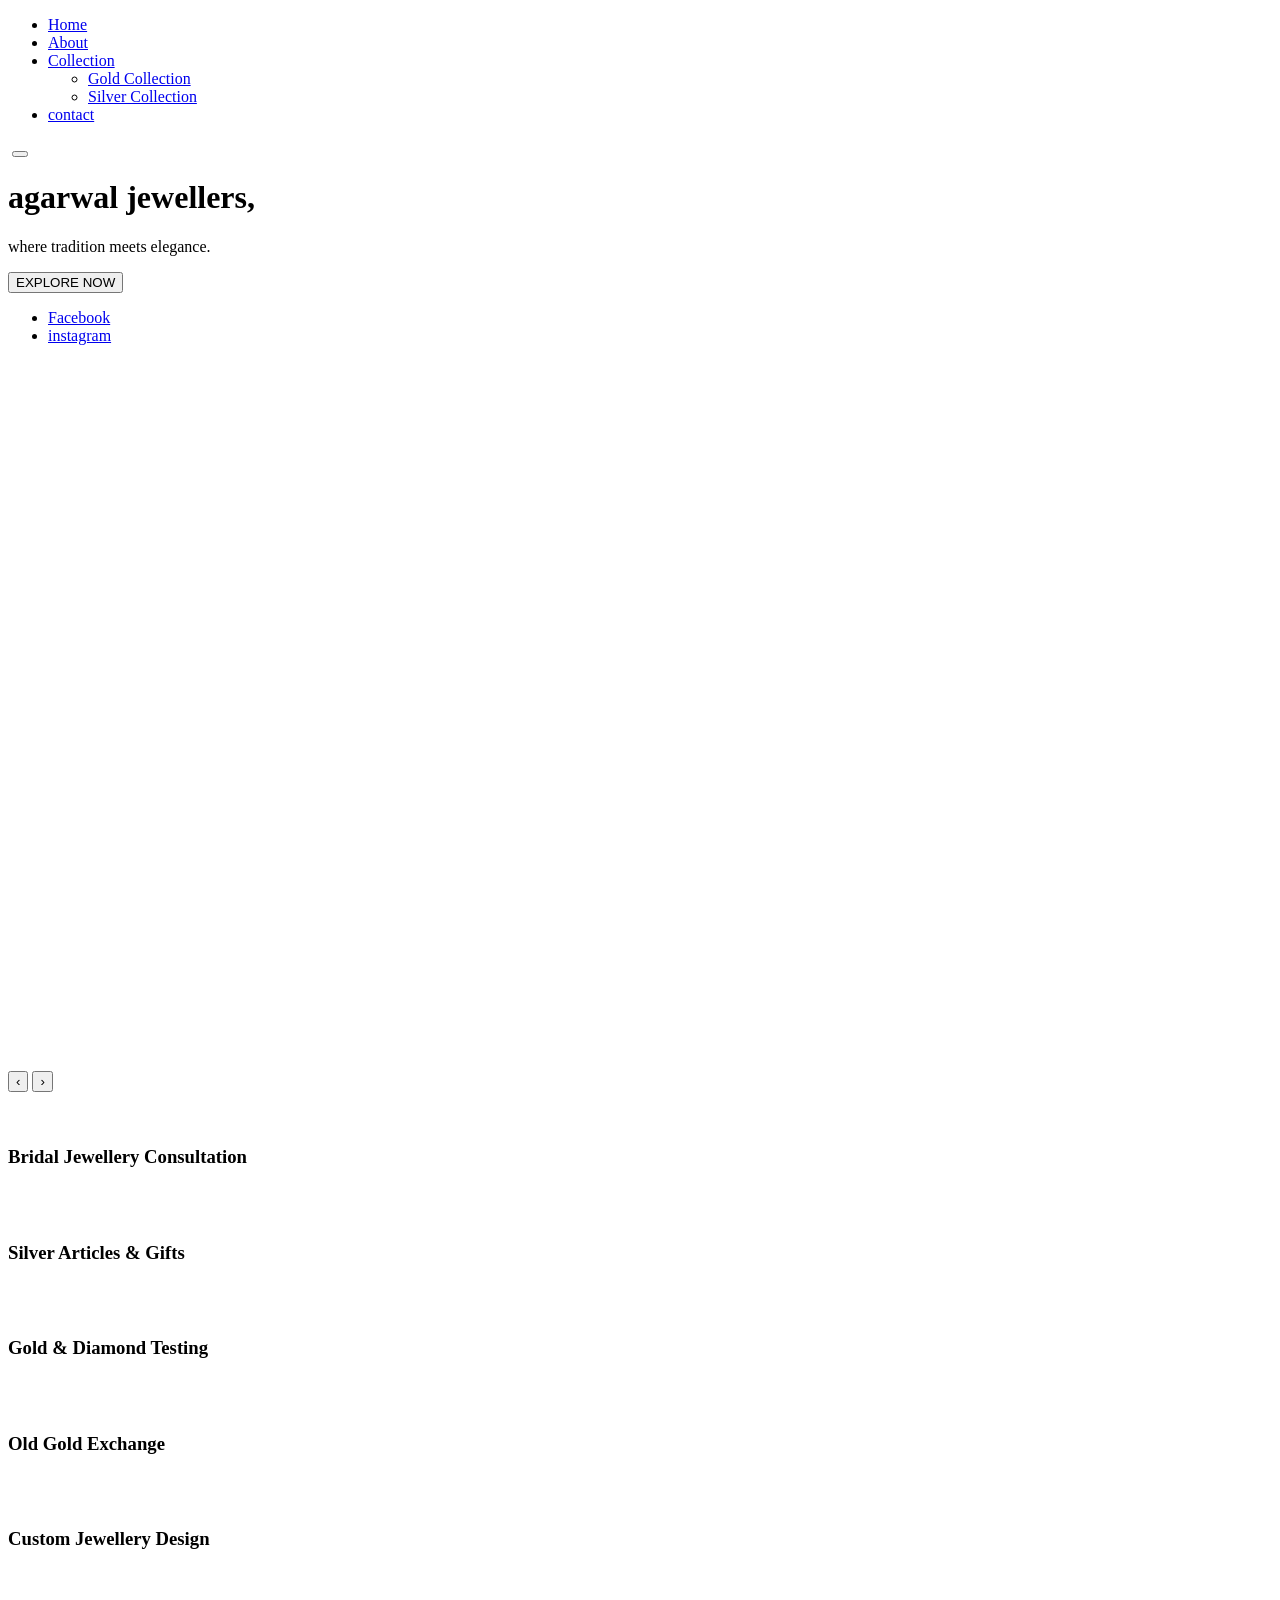
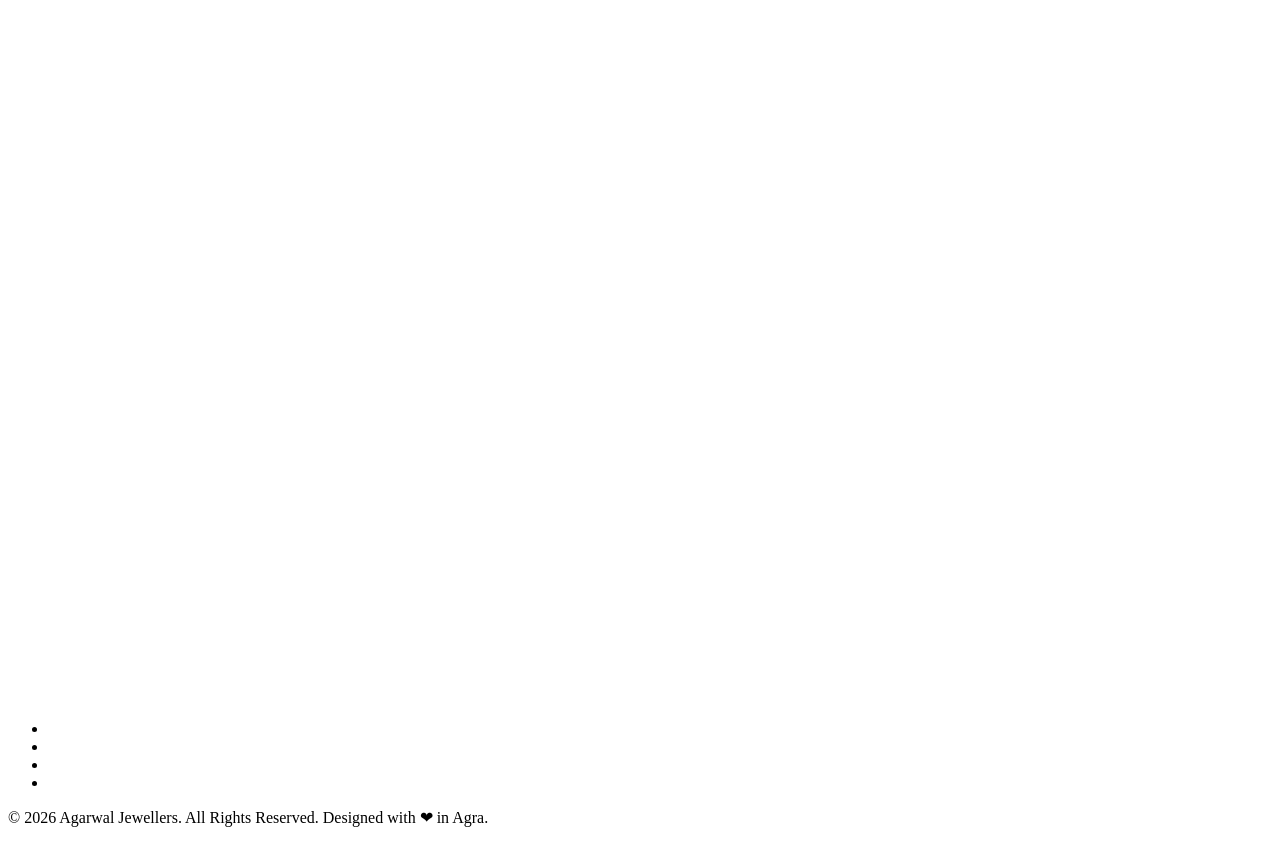
==== Index.html @ f0896025 "Add files via upload" ====
<!DOCTYPE html>
<html lang="en">
<head>
    <meta charset="UTF-8">
    <meta name="viewport" content="width=device-width, initial-scale=1.0">
    <meta name="description" content="HTML SCSS JS BOOTSTRAP">
    <title>Index</title>
    <link rel="stylesheet" href="assets/Css/Style.css">
    <link rel="stylesheet" href="assets/Css/bootstrap.min.css">
    <link rel="stylesheet" href="assets/static/SpaceGrotesk-Bold.ttf">
    <!-- font awasome css -->
     <link rel="stylesheet" href="https://cdnjs.cloudflare.com/ajax/libs/font-awesome/7.0.1/css/all.min.css"
     integrity="sha512-2SwdPD6INVrV/lHTZbO2nodKhrnDdJK9/kg2XD1r9uGqPo1cUbujc+IYdlYdEErWNu69gVcYgdxlmVmzTWnetw=="
     crossorigin="anonymous" referrerpolicy="no-referrer" />
    <link rel="stylesheet" href="https://fontlibrary.org//face/sorts-mill-goudy" type="text/css"/>
    <link href="https://fonts.googleapis.com/css2?family=Montserrat:wght@300;400;500;600;700&display=swap" rel="stylesheet">
    <!-- Owl Carousel CSS -->
    <link rel="stylesheet" href="https://cdnjs.cloudflare.com/ajax/libs/OwlCarousel2/2.3.4/assets/owl.carousel.min.css">
    <link rel="stylesheet"href="https://cdnjs.cloudflare.com/ajax/libs/OwlCarousel2/2.3.4/assets/owl.theme.default.min.css">
    <!-- aos animation  -->
    <link href="https://unpkg.com/aos@2.3.1/dist/aos.css" rel="stylesheet">
</head>
<body>
<main>
 <!-- ---------------------------------------------------------------------------------------------- Navigation Start ---------------------------------------------------------------------------------------------- -->
  <nav class="navbar navbar-expand-lg">
  <div class="container-fluid">
     <div class="collapse navbar-collapse" id="navbarSupportedContent">
      <ul class="navbar-nav me-auto mb-2 mb-lg-0 flex-wrap">
        <li class="nav-item">
          <a class="nav-link active" aria-current="page" href="#">Home</a>
        </li>
        <li class="nav-item">
          <a class="nav-link" href="#About">About</a>
        </li>
         <li class="nav-item dropdown">
          <a class="nav-link" href="#">Collection</a>
          <ul class="list-unstyled dropdown-list">
            <li class="nav-item">
              <a href="#" class="nav-link">Gold Collection</a>
            </li>
             <li class="nav-item">
              <a href="Silver_Jewellery.html" target="_blank" class="nav-link">Silver Collection</a>
            </li>
          </ul>
        </li>
         <li class="nav-item">
          <a class="nav-link" href="#contact">contact</a>
        </li>
      </ul>
    </div>
    <!-- https://bijoux.vamtam.com/wp-content/uploads/2020/05/logo.svg -->
    <a class="navbar-brand" href="#"><img src="Images/logo.png" alt="" class="img-fluid"></a>
    <button class="navbar-toggler" type="button" data-bs-toggle="collapse" data-bs-target="#navbarSupportedContent" aria-controls="navbarSupportedContent" aria-expanded="false" aria-label="Toggle navigation">
      <span class="navbar-toggler-icon"></span>
    </button>
  </div>
</nav>
 <!-- ---------------------------------------------------------------------------------------------- Navigation End ---------------------------------------------------------------------------------------------- -->
  <!-- ----------------------------------------------------------------------------------------------Header Start ---------------------------------------------------------------------------------------------- -->
 <header class="main-header">
  <div class="container-lg container-fluid">
    <div class="row">
      <div class="col-lg-5 col-md-6 col-sm-8 col-12">
        <div class="content">
          <h1 class="heading">agarwal
jewellers,</h1>
          <p>where tradition meets elegance.</p>
          <button class="btn header_btn">EXPLORE NOW</button>
        </div>
      </div>
    </div>
  </div>
  <ul class="list-unstyled d-flex z-1 position-absolute end-0 mb-0">
    <li><a href="#"><i class="fa-brands fa-facebook"></i><span>Facebook</span></a></li>
    <li><a href="#"><i class="fa-brands fa-instagram"></i><span>instagram</span></a></li>
  </ul>
  <div class="down-slip">
    <a href="#"><i class="fa-solid fa-arrow-down-long"></i></a>
  </div>
 </header>
  <!-- ---------------------------------------------------------------------------------------------- Header End ---------------------------------------------------------------------------------------------- -->
  <!-- ----------------------------------------------------------------------------------------------About Start ---------------------------------------------------------------------------------------------- -->
 <section class="about-us" id="About">
  <div class="container">
    <div class="row justify-content-center">
      <div class="col-lg-8 col-md-8 col-sm-10 col-12">
        <div class="text" data-aos="zoom-in"data-aos-easing="linear"data-aos-duration="1500">
       <p>Agarwal Jewellers is dedicated to exquisite designs, certified purity, and exceptional service, helping you shine with confidence on every occasion.</p>
        </div>
      </div>
    </div>
    <div class="text-1" data-aos="zoom-in"data-aos-easing="linear"data-aos-duration="1500">Agarwal</div>
    <div class="text-2" data-aos="zoom-in"data-aos-easing="linear"data-aos-duration="1500">Jewellers</div>
  </div>
 </section>
  <!-- ---------------------------------------------------------------------------------------------- About End ---------------------------------------------------------------------------------------------- -->
  <!-- ----------------------------------------------------------------------------------------------Jewellery Collection Start ---------------------------------------------------------------------------------------------- -->
 <section class="jewellery-collection" id="Collection">
  <div class="container-xl container-fluid">
    <div class="row">
      <div class="col-12">
        <div class="heading" data-aos="zoom-out-right"data-aos-duration="2000">
          <h1>Jewellery Collections:</h1>
        </div>
      </div>
      <div class="col-xl 3 col-lg-3 col-md-4 col-sm-6 col-12">
        <div class="jewellery-collection-card"data-aos="fade-right"data-aos-offset="300"data-aos-easing="ease-in-sine"data-aos-duration="2500">
          <div class="jewellery-img">
            <img src="Images/nackless.jpg" alt="" class="img-fluid">
          </div>
          <div class="jewellery-text">
            <h2 class="jewellery-name">Floral Gold Pendant Set</h2>
            <p class="title">Yellow Gold (22kt)</p>
          </div>
        </div>
      </div>
      <div class="col-xl 3 col-lg-3 col-md-4 col-sm-6 col-12">
        <div class="jewellery-collection-card"data-aos="fade-right"data-aos-offset="300"data-aos-easing="ease-in-sine"data-aos-duration="2000">
          <div class="jewellery-img">
            <img src="Images/earring.jpg" alt="" class="img-fluid">
          </div>
          <div class="jewellery-text">
            <h2 class="jewellery-name">Elegant Gold Studs</h2>
            <p class="title">Yellow Gold (22kt)</p>
          </div>
        </div>
      </div>
      <div class="col-xl 3 col-lg-3 col-md-4 col-sm-6 col-12">
        <div class="jewellery-collection-card"data-aos="fade-right"data-aos-offset="300"data-aos-easing="ease-in-sine"data-aos-duration="1500">
          <div class="jewellery-img">
            <img src="Images/brasalate.png" alt="" class="img-fluid">
          </div>
          <div class="jewellery-text">
            <h2 class="jewellery-name">Twisted Gold Bracelet</h2>
            <p class="title">Yellow Gold (22kt)</p>
          </div>
        </div>
      </div>
      <div class="col-xl 3 col-lg-3 col-md-4 col-sm-6 col-12">
        <div class="jewellery-collection-card"data-aos="fade-right"data-aos-offset="300"data-aos-easing="ease-in-sine"data-aos-duration="1000">
          <div class="jewellery-img">
            <img src="Images/ring.jpg" alt="" class="img-fluid">
          </div>
          <div class="jewellery-text">
            <h2 class="jewellery-name">Bloom Gold Ring</h2>
            <p class="title">Yellow Gold (22kt)</p>
          </div>
        </div>
      </div>
      <div class="col-12">
        <div class="call-us text-center">
        <h2 data-aos-easing="linear" data-aos="zoom-in-up"data-aos-duration="2000">“ <a href="#">Call Us</a> or visit Agarwal Jewellers for current prices. ”</h2>
        </div>
      </div>
    </div>
  </div>
 </section>
  <!-- ---------------------------------------------------------------------------------------------- Visit Our Showroom End ---------------------------------------------------------------------------------------------- -->
  <!-- ----------------------------------------------------------------------------------------------Why Choose Us Start ---------------------------------------------------------------------------------------------- -->
<section class="services">
  <div class="head">
    <div class="heading" data-aos="zoom-out-right"data-aos-duration="2000">
          <h1>Our services</h1>
        </div>
    <div class="controls">
      <button id="prev" class="nav-btn" aria-label="Prev">‹</button>
      <button id="next" class="nav-btn" aria-label="Next">›</button>
    </div>
  </div>

  <div class="slider">
    <div class="track" id="track">

      <article class="service-card" active>
        <img class="service-card__bg" src="Images/service-jewelery-1.gif" alt="">
        <div class="service-card__content">
          <img class="service-card__thumb" src="Images/service-jewelery-1.gif" alt="">
          <div>
            <h3 class="service-card__title">Bridal Jewellery Consultation</h3>
          </div>
        </div>
      </article>

      <article class="service-card">
        <img class="service-card__bg" src="Images/service-jewelery-2.gif" alt="">
        <div class="service-card__content">
          <img class="service-card__thumb" src="Images/service-jewelery-2.gif" alt="">
          <div>
            <h3 class="service-card__title">Silver Articles & Gifts</h3>
          </div>
        </div>
      </article>

      <article class="service-card">
        <img class="service-card__bg" src="Images/service-jewelery-3.gif" alt="">
        <div class="service-card__content">
          <img class="service-card__thumb" src="Images/service-jewelery-3.gif" alt="">
          <div>
            <h3 class="service-card__title">Gold & Diamond Testing</h3>
          </div>
        </div>
      </article>

      <article class="service-card">
        <img class="service-card__bg" src="Images/service-jewelery-4.gif" alt="">
        <div class="service-card__content">
          <img class="service-card__thumb" src="Images/service-jewelery-4.gif" alt="">
          <div>
            <h3 class="service-card__title">Old Gold Exchange</h3>
          </div>
        </div>
      </article>

      <article class="service-card">
        <img class="service-card__bg" src="Images/service-jewelery-5.gif" alt="">
        <div class="service-card__content">
          <img class="service-card__thumb" src="Images/service-jewelery-5.gif" alt="">
          <div>
            <h3 class="service-card__title">Custom Jewellery Design</h3>
          </div>
        </div>
      </article>

    </div>
  </div>

  <div class="dots" id="dots"></div>
</section>
  <!-- ---------------------------------------------------------------------------------------------- Why Choose Us End ---------------------------------------------------------------------------------------------- -->
 <!-- ---------------------------------------------------------------------------------------------- Jewellery Collection End ---------------------------------------------------------------------------------------------- -->
   <section class="collection">
    <div class="container-fluid container-xxl">
      <div class="row justify-content-center">
        <div class="col-lg-12 col-12">
          <div class="collection-part" data-aos="zoom-in-down"data-aos-duration="1500">
            <h1>Collections</h1>
          </div>
          <div class="collection-img" data-aos="zoom-in-down"data-aos-duration="1500">
            <img src="https://bijoux.vamtam.com/wp-content/uploads/2020/11/iStock-1164770941-Hand.png" alt="" class="img-fluid">
             <!-- <img src="Images/collections.png" alt="" class="img-fluid"> -->
          </div>
        </div>
      </div>
    </div>
   </section>
  <!-- ----------------------------------------------------------------------------------------------Visit Our Showroom Start ---------------------------------------------------------------------------------------------- -->

 <!-- ----------------------------------------------------------------------------------------------Contact Page Start ---------------------------------------------------------------------------------------------- -->
 <section class="contact_us" id="contact">
  <div class="container-xl container-fluid">
    <div class="row align-items-end align-items-lg-center">
      <div class="col-lg-6 col-md-6 position-relative">
        <div class="content" data-aos="fade-right"data-aos-duration="1500">
          <h1>Contact</h1>
          <ul class="list-unstyled">
            <li><a href="mob: +91 123456789">+91 123456789</a></li>
            <li><a href="mailto: hello@agarwaljewellers.com">hello@agarwaljewellers.com</a></li>
          </ul>
        </div>
        <div class="absoulutly-img" data-aos="zoom-in-up"data-aos-duration="1500">
          <img src="Images/contact-us.jpg" alt="" class="img-fluid">
        </div>
      </div>
      <div class="col-lg-6 col-md-6">
        <div class="contact-form"data-aos="zoom-in-up"data-aos-duration="1500">
          <form>
    <div class="form-group">
      <label for="">Full Name</label>
    <input type="text"required/>
    </div>
    <div class="form-group">
      <label for="">your Mobile number</label>
    <input type="number"/>
    </div>
     <div class="form-group">
      <label for="">your email</label>
    <input type="email"/>
    </div>
  <div  class="form-group">
    <label for="">Inquiry Type</label>
    <select>
      <option>Select Inquiry Type</option>
      <option>Gold Rate Inquiry</option>
      <option>Bridal Jewellery Inquiry</option>
      <option>Custom Design Request</option>
      <option>Old Gold Exchange</option>
      <option>General Inquiry</option>
    </select>
  </div>
  
<div class="form-group">
      <label for="">Your Message</label>
        <textarea placeholder="Write Your Message" rows="3" required></textarea>
    </div>
  <button type="submit">Send Inquiry</button>
</form>
</div>
        </div>
      </div>
    </div>
  </div>
 </section>
 <!-- ---------------------------------------------------------------------------------------------- Contact Page End ---------------------------------------------------------------------------------------------- -->
<!-- ---------------------------------------------------------------------------------------------- Footer Start ---------------------------------------------------------------------------------------------- -->
 <footer class="position-relative">
  <div class="container-lg container-fluid">
    <div class="row justify-content-center">
      <div class="col-12">
        <div class="footer-logo text-center" data-aos="zoom-in-up"data-aos-duration="1500">
          <img src="Images/logo.png" alt="" class="img-fluid">
        </div>
      </div>
      <div class="col-lg-3 col-md-4 col-sm-6 col-12">
        <div class="footer-content" data-aos="zoom-in-up"data-aos-duration="2000">
          <div class="heading">
            <h3>Agarwal Jewellers</h3>
            <p class="mb-0">Shuddh Hallmark Gold Jewellery in Agra</p>
            <p><b>Trusted Since 2005</b></p>
          </div>
        </div>
      </div>
      <div class="col-lg-3 col-md-4 col-sm-6 col-12">
        <div class="footer-content" data-aos="zoom-in-up"data-aos-duration="2000">
          <div class="heading">
            <h3>About</h3>
          </div>
          <ul class="links list-unstyled">
            <li> <a href="#About">About us </a> </li>
            <li> <a href="#contact">Contact us  </a> </li>
            <li> <a href="#Collection">Our Collection </a> </li>
          </ul>
        </div>
      </div>
      <div class="col-lg-3 col-md-4 col-sm-6 col-12">
        <div class="footer-content" data-aos="zoom-in-up"data-aos-duration="2000">
          <div class="heading">
            <h3>Contact</h3>
          </div>
          <ul class="links list-unstyled">
            <li> <a href="#">123456789 </a> </li>
            <li> <a href="#">Shuddh Hallmark Gold Jewellery in Agra  </a> </li>
            <li> <a href="#">Opening time - <br>10 AM – 8 PM</a> </li>
          </ul>
        </div>
      </div>
      <div class="col-12">
        <div class="row">
          <div class="col-12">
            <ul class="list-unstyled d-flex align-items-center justify-content-center flex-wrap icons-list">
              <li><a href="#"data-tooltip="instagram"><i class="fa-brands fa-instagram"></i></a></li>
              <li><a href="#" data-tooltip="call"><i class="fa-brands fa-viber"></i></a></li>
              <li><a href="#" data-tooltip="whatsapp"><i class="fa-brands fa-whatsapp"></i></a></li>
              <li><a href="#" data-tooltip="Facebook"><i class="fa-brands fa-facebook"></i></a></li>
            </ul>
          </div>
        </div>
      </div>
    </div>
  </div>
  <div class="footer-bottom">
    <p class="text-center">© 2026 Agarwal Jewellers. All Rights Reserved. Designed with ❤ in Agra.</p>
  </div>
 </footer>
<!-- ---------------------------------------------------------------------------------------------- Footer Start ---------------------------------------------------------------------------------------------- -->
</main>
<!-- aos animation  -->
 <script src="https://unpkg.com/aos@2.3.1/dist/aos.js"></script>
<script src="https://cdnjs.cloudflare.com/ajax/libs/jquery/3.7.1/jquery.min.js" integrity="sha512-v2CJ7UaYy4JwqLDIrZUI/4hqeoQieOmAZNXBeQyjo21dadnwR+8ZaIJVT8EE2iyI61OV8e6M8PP2/4hpQINQ/g==" crossorigin="anonymous" referrerpolicy="no-referrer"></script>
<!-- Owl Carousel JS -->
<script src="https://cdnjs.cloudflare.com/ajax/libs/OwlCarousel2/2.3.4/owl.carousel.min.js"></script>
<script src="assets/Js/Script.js"></script>
<script src="assets/Js/bootstrap.bundle.min.js"></script>
</body>
</html>
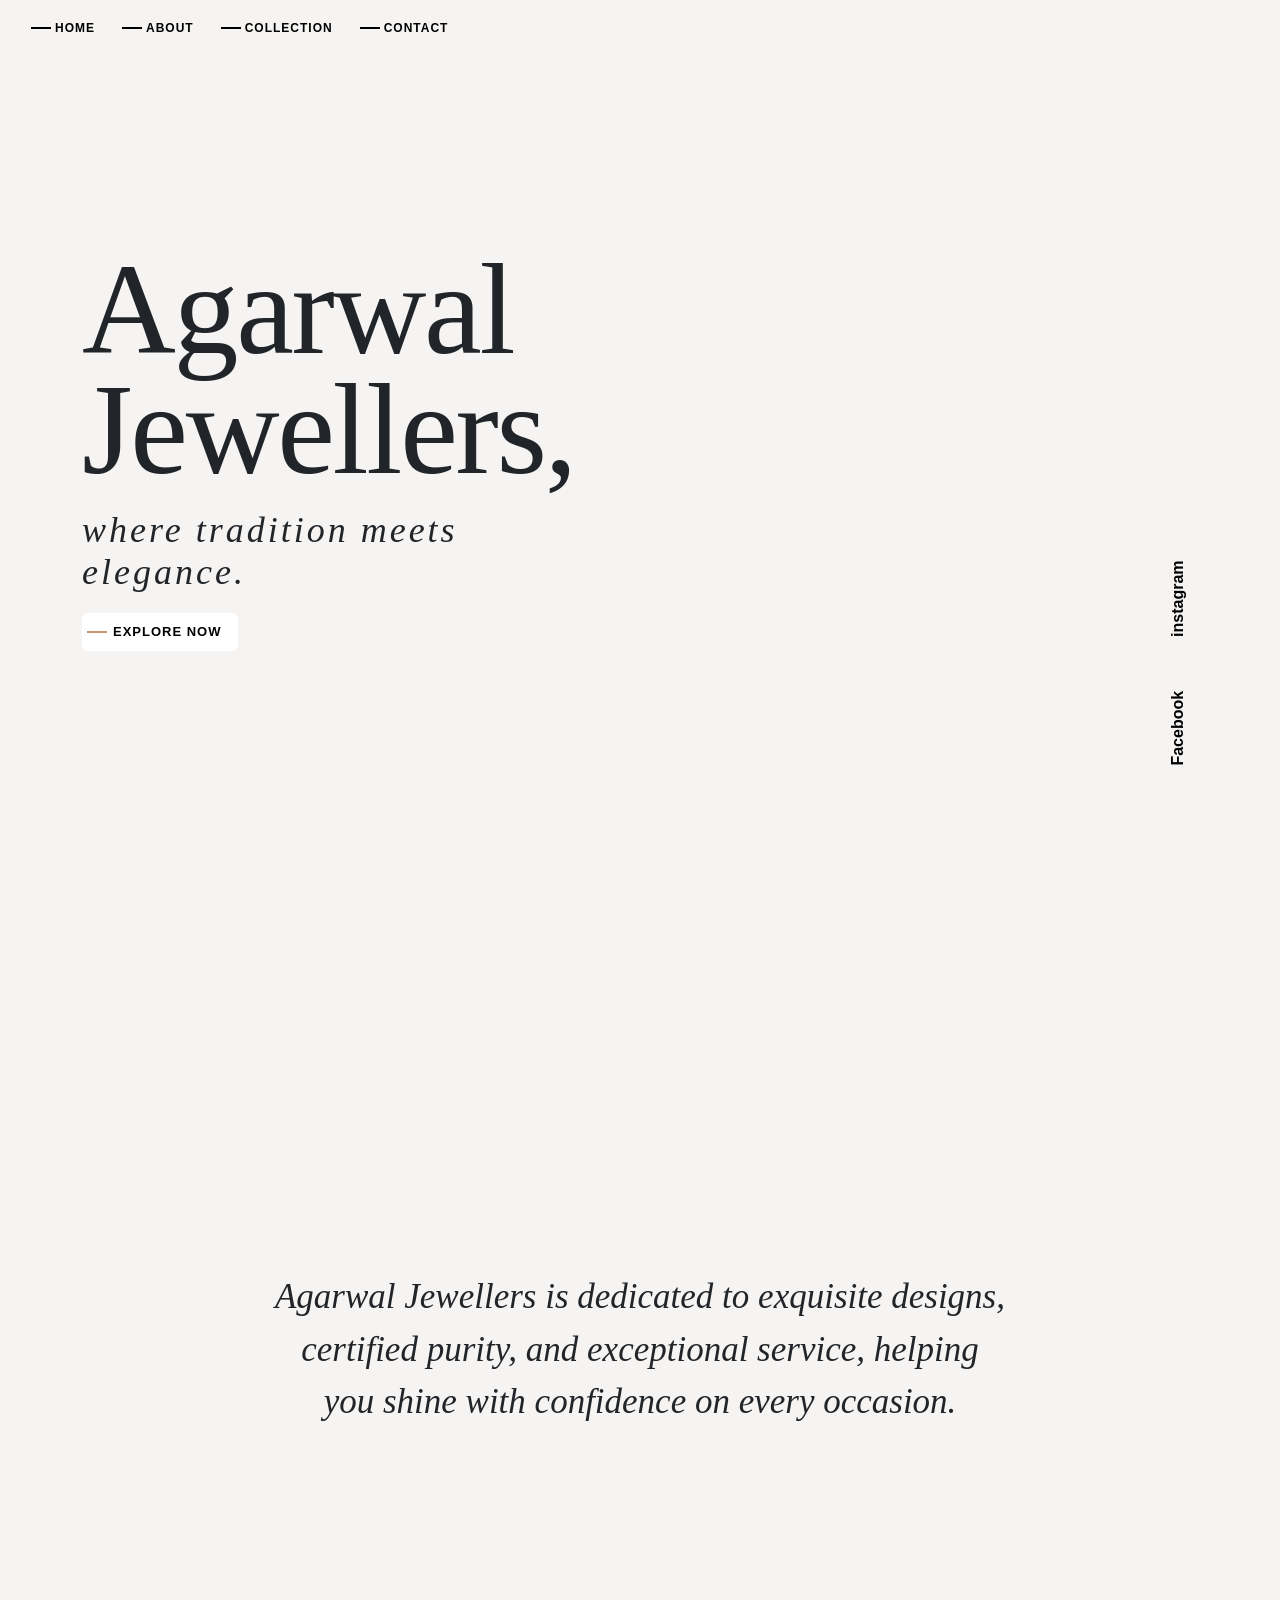
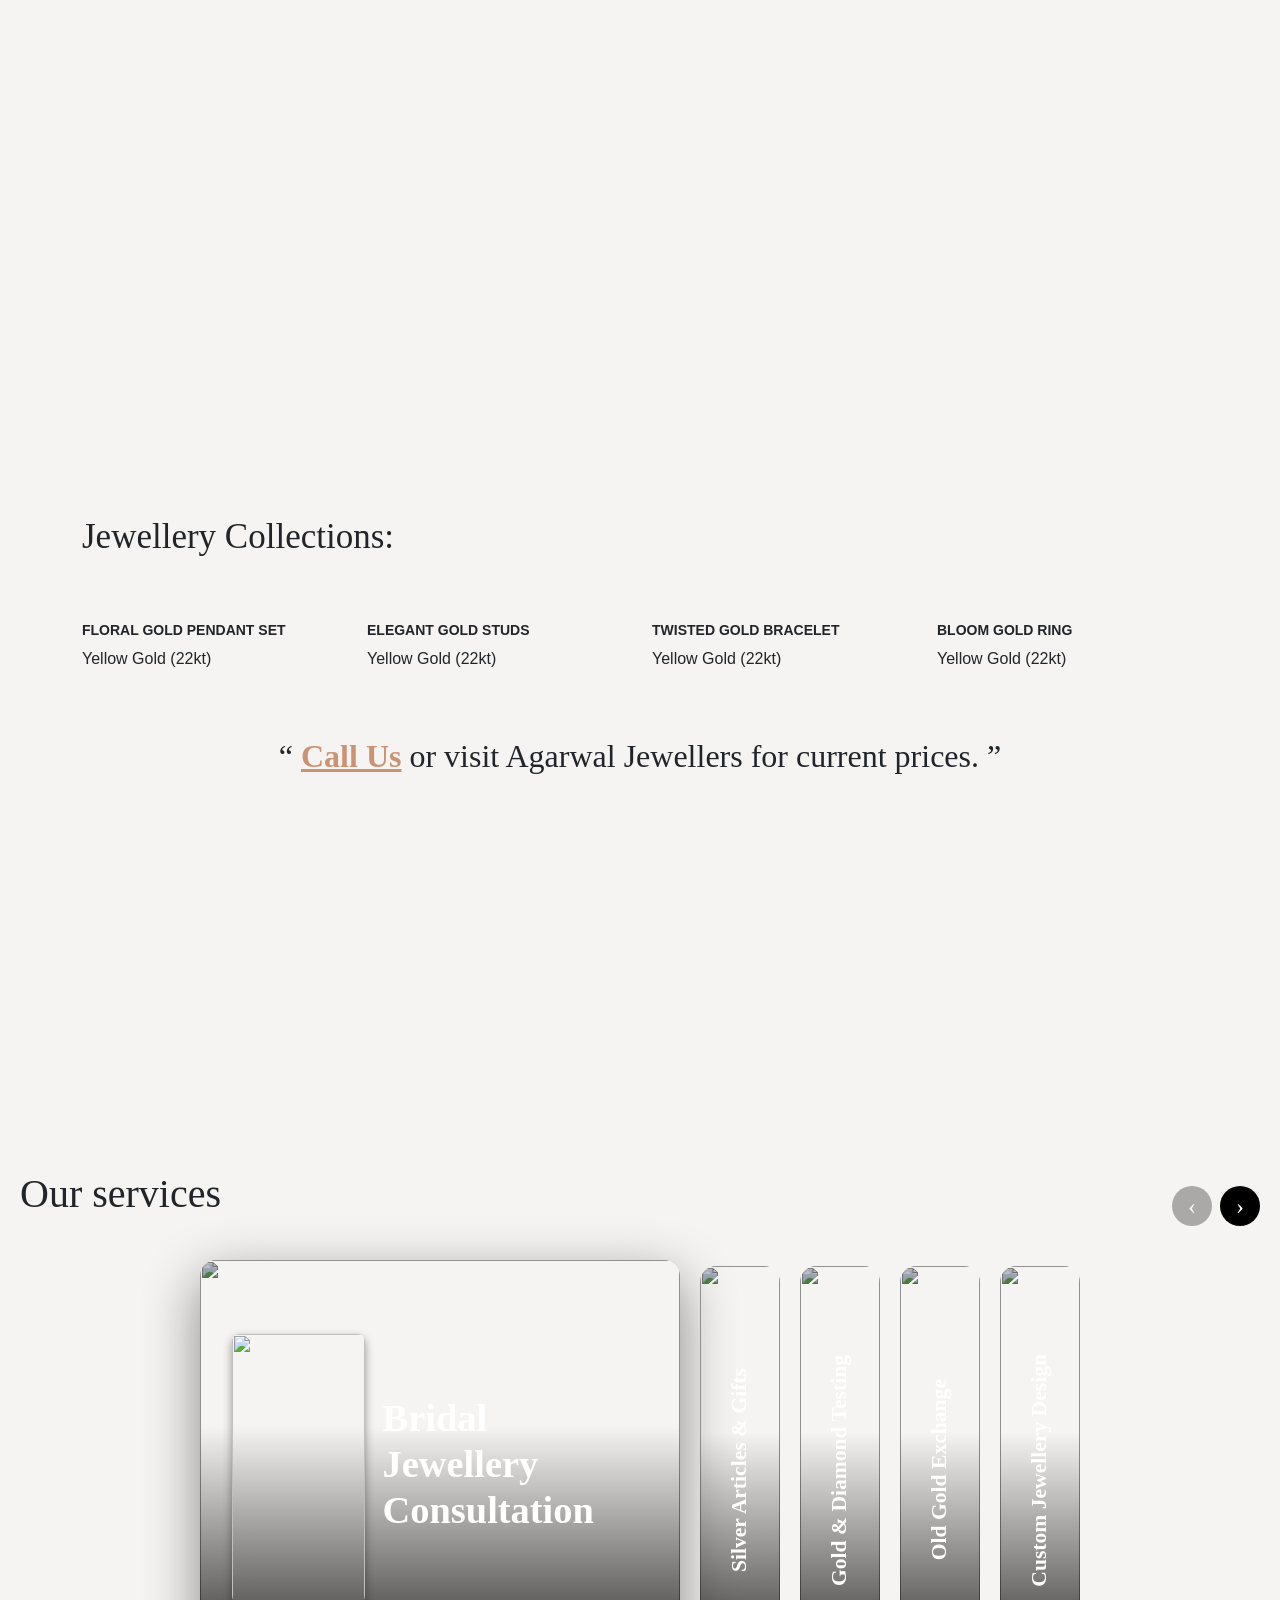
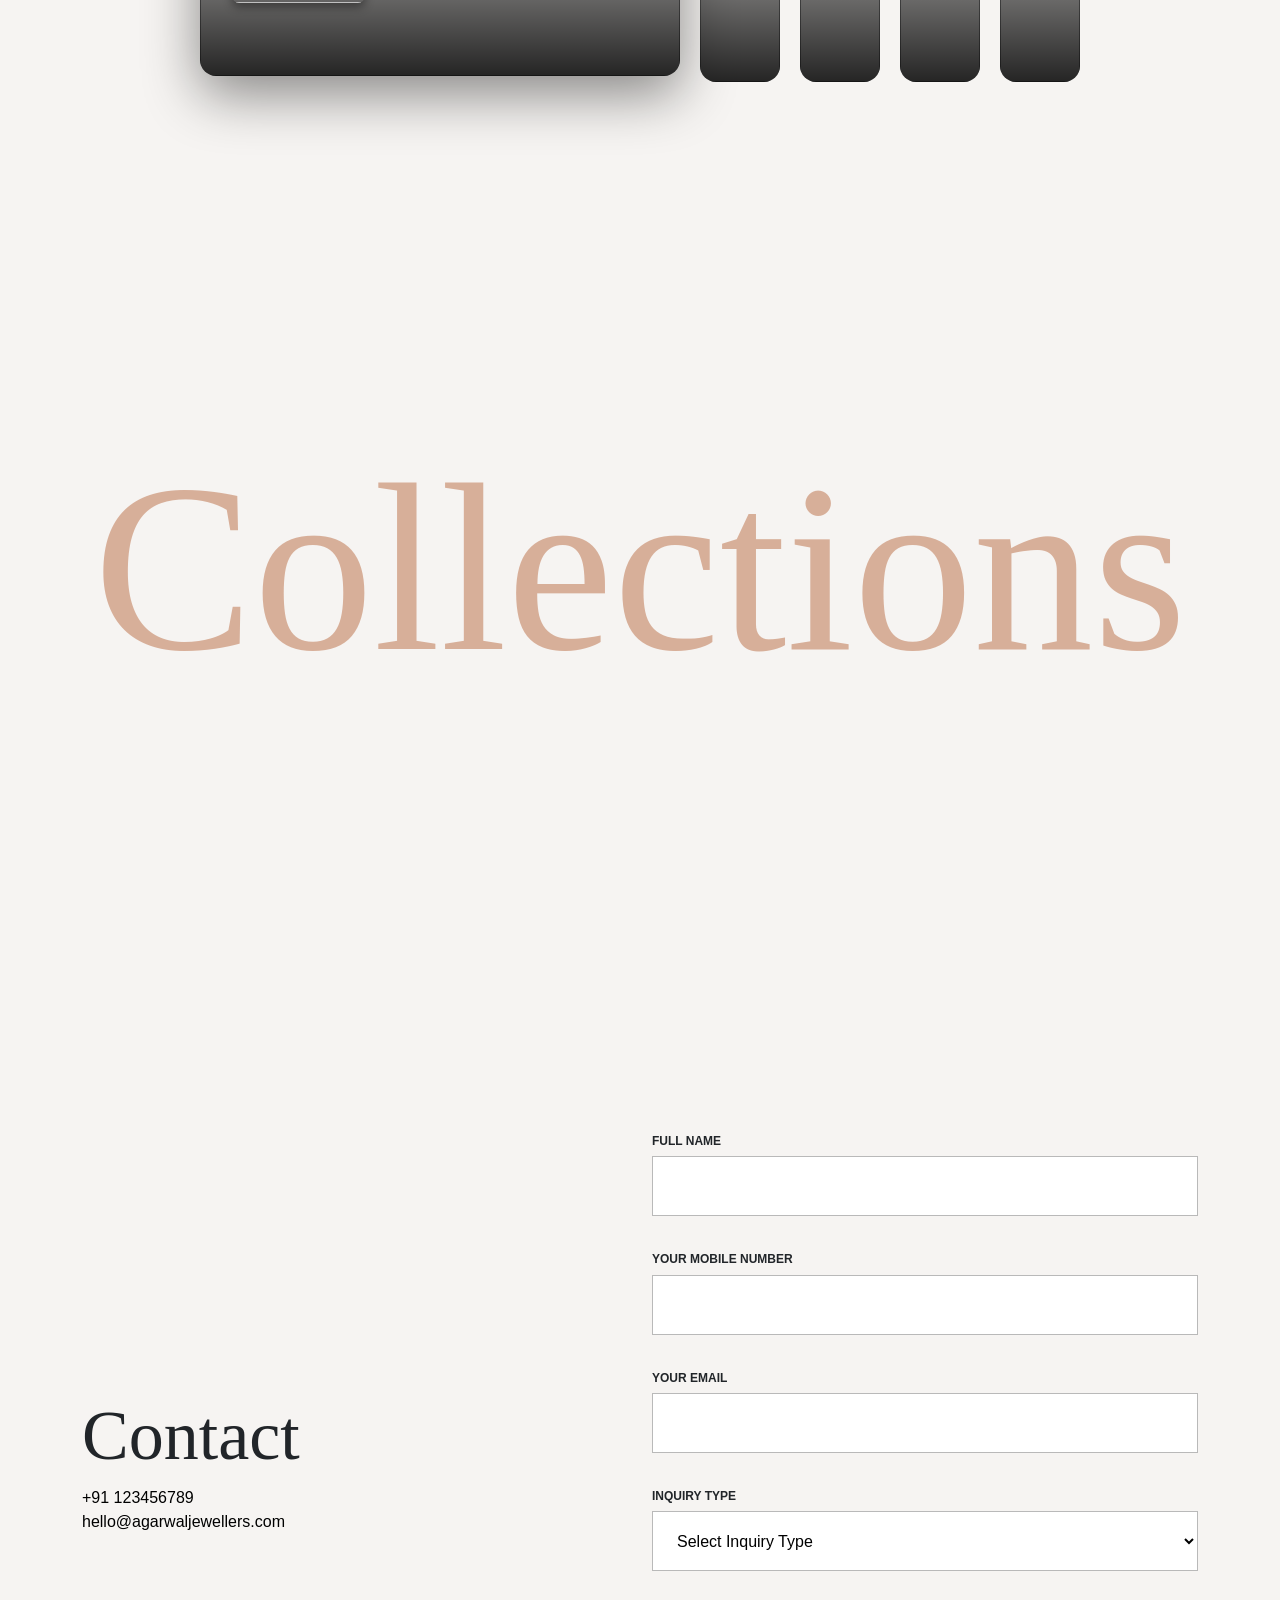
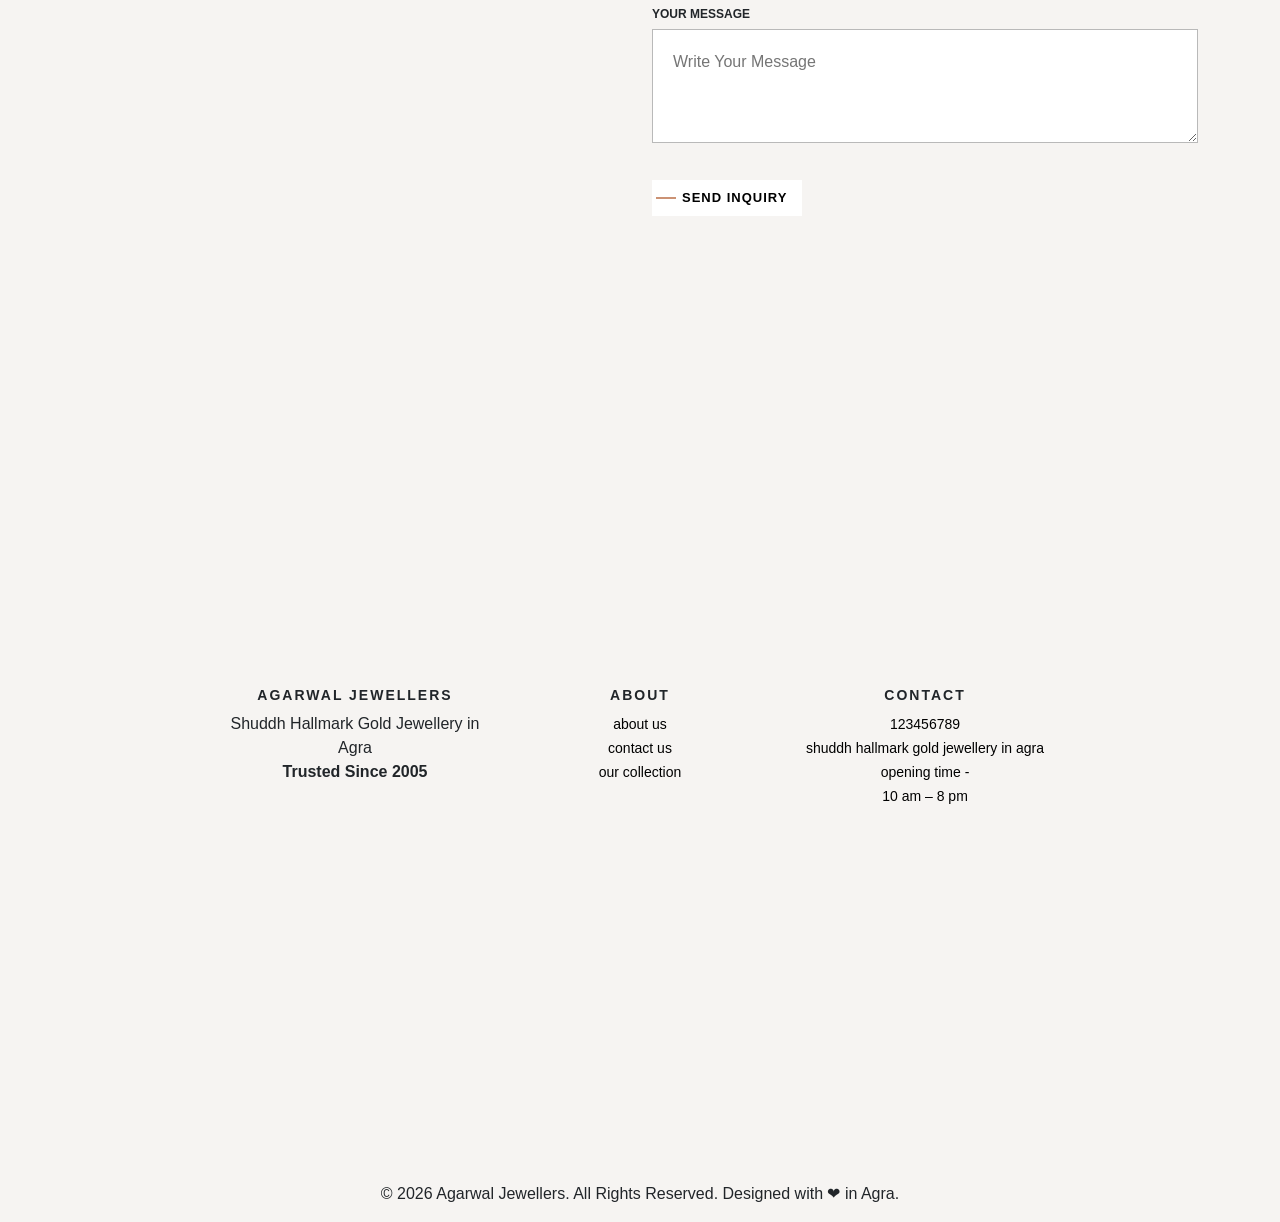
==== commit 5a61707a: "link words changes" ====
--- a/Index.html
+++ b/Index.html
@@ -5,9 +5,8 @@
     <meta name="viewport" content="width=device-width, initial-scale=1.0">
     <meta name="description" content="HTML SCSS JS BOOTSTRAP">
     <title>Index</title>
-    <link rel="stylesheet" href="assets/Css/Style.css">
-    <link rel="stylesheet" href="assets/Css/bootstrap.min.css">
-    <link rel="stylesheet" href="assets/static/SpaceGrotesk-Bold.ttf">
+    <link rel="stylesheet" href="style.css">
+    <link rel="stylesheet" href="bootstrap.min.css">
     <!-- font awasome css -->
      <link rel="stylesheet" href="https://cdnjs.cloudflare.com/ajax/libs/font-awesome/7.0.1/css/all.min.css"
      integrity="sha512-2SwdPD6INVrV/lHTZbO2nodKhrnDdJK9/kg2XD1r9uGqPo1cUbujc+IYdlYdEErWNu69gVcYgdxlmVmzTWnetw=="
@@ -369,7 +368,7 @@
 <script src="https://cdnjs.cloudflare.com/ajax/libs/jquery/3.7.1/jquery.min.js" integrity="sha512-v2CJ7UaYy4JwqLDIrZUI/4hqeoQieOmAZNXBeQyjo21dadnwR+8ZaIJVT8EE2iyI61OV8e6M8PP2/4hpQINQ/g==" crossorigin="anonymous" referrerpolicy="no-referrer"></script>
 <!-- Owl Carousel JS -->
 <script src="https://cdnjs.cloudflare.com/ajax/libs/OwlCarousel2/2.3.4/owl.carousel.min.js"></script>
-<script src="assets/Js/Script.js"></script>
-<script src="assets/Js/bootstrap.bundle.min.js"></script>
+<script src="script.js"></script>
+<script src="bootstrap.bundle.min.js"></script>
 </body>
-</html>+</html>
--- a/style.css
+++ b/style.css
@@ -0,0 +1,873 @@
+* {
+  margin: 0;
+  padding: 0;
+}
+
+body {
+  font-family: "Montserrat", sans-serif !important;
+  background-color: #f6f4f2 !important;
+}
+
+.fixed-navbar {
+  position: fixed;
+  top: 0;
+  left: 0;
+  width: 100%;
+  background: #ffffff; /* background zaroori hai */
+  box-shadow: 0 2px 10px rgba(0, 0, 0, 0.1);
+  animation: smoothScroll 0.4s ease-in-out;
+}
+
+@keyframes smoothScroll {
+  0% {
+    transform: translateY(-100%);
+  }
+  100% {
+    transform: translateY(0);
+  }
+}
+nav {
+  position: absolute !important;
+  width: 100%;
+  z-index: 2;
+}
+nav .nav-link {
+  font-family: "Montserrat", sans-serif;
+  font-size: 12px;
+  font-weight: 700;
+  text-transform: uppercase;
+  line-height: 14px;
+  letter-spacing: 1px;
+  position: relative;
+  margin-left: 35px;
+  color: #000;
+}
+nav .nav-link:hover::before {
+  background-color: #CB9274;
+  width: 35px;
+  left: -30px;
+}
+nav .nav-link::before {
+  position: absolute;
+  content: "";
+  background: #000;
+  height: 2px;
+  width: 20px;
+  left: -16px;
+  top: 14px;
+  transition: 0.5s;
+}
+nav a.navbar-brand img {
+  width: 150px;
+}
+nav li.dropdown {
+  width: -moz-min-content;
+  width: min-content;
+}
+nav li.dropdown:hover .dropdown-list {
+  opacity: 1 !important;
+}
+nav .dropdown-list {
+  background: white;
+  position: absolute;
+  width: -moz-max-content;
+  width: max-content;
+  opacity: 0;
+  transition: 0.5s;
+}
+
+.main-header {
+  background: url(https://bijoux.vamtam.com/wp-content/uploads/2020/11/iStock-1153651536-1.png);
+}
+
+header {
+  background-repeat: no-repeat;
+  background-size: cover;
+  background-position: center;
+  height: 100vh;
+  align-content: center;
+  position: relative;
+}
+header .content h1.heading {
+  font-family: "SortsMillGoudyTTRegular", serif;
+  font-size: 130px;
+  line-height: 120px;
+  letter-spacing: -2.33px;
+  text-transform: capitalize;
+}
+header .content p {
+  font-family: "Sorts Mill Goudy";
+  font-size: 36px;
+  font-style: italic;
+  line-height: 42px;
+  letter-spacing: 3px;
+  margin: 20px 0;
+}
+header .content .header_btn {
+  background: #ffffff;
+  padding: 8px 15px;
+  padding-left: 30px;
+  position: relative;
+  color: #000;
+  text-transform: uppercase;
+  font-weight: 600;
+  font-size: 13px;
+  letter-spacing: 1px;
+  transition: 0.5s;
+}
+header .content .header_btn:hover {
+  background-color: #000;
+  color: #ffffff;
+  padding-left: 40px;
+}
+header .content .header_btn:hover::before {
+  width: 30px;
+  left: 7px;
+}
+header .content .header_btn::before {
+  position: absolute;
+  content: "";
+  background: #CB9274;
+  height: 2px;
+  width: 20px;
+  left: 4px;
+  top: 17px;
+  transition: 0.5s;
+}
+header ul {
+  transform: rotate(-90deg);
+}
+header ul li:nth-child(2) {
+  margin-left: 54px;
+}
+header ul a {
+  text-decoration: none;
+  color: #000;
+  font-weight: 700;
+}
+header .down-slip a {
+  width: -moz-fit-content;
+  width: fit-content;
+  color: black;
+  font-size: 35px;
+  position: absolute;
+  left: 50%;
+  bottom: 35px;
+  font-weight: 500;
+  animation: bounceVibrate 2s infinite;
+}
+@keyframes bounceVibrate {
+  0% {
+    transform: translateY(0px);
+  }
+  20% {
+    transform: translateY(-10px);
+  }
+  40% {
+    transform: translateY(0px);
+  }
+  60% {
+    transform: translateY(-10px);
+  }
+  80% {
+    transform: translateY(-10px);
+  }
+  100% {
+    transform: translateY(0px);
+  }
+}
+
+.about-us {
+  height: 100vh;
+  align-content: center;
+  position: relative;
+}
+.about-us .text {
+  position: relative;
+  z-index: 1;
+}
+.about-us .text-1 {
+  width: -moz-fit-content;
+  width: fit-content;
+  position: absolute;
+  left: 0;
+  top: 155px;
+  line-height: 0;
+  font-family: "SortsMillGoudyTTRegular", serif;
+  font-size: 240px;
+  color: #EEE8E3;
+  z-index: 0;
+}
+.about-us .text-2 {
+  right: 0;
+  bottom: 120px;
+  line-height: 0;
+  width: -moz-fit-content;
+  width: fit-content;
+  position: absolute;
+  font-family: "SortsMillGoudyTTRegular", serif;
+  font-size: 240px;
+  color: #EEE8E3;
+  z-index: 0;
+}
+.about-us p {
+  font-family: "Sorts Mill Goudy";
+  font-style: italic;
+  font-size: 35px;
+  text-align: center;
+  line-height: 1.5em;
+  margin-bottom: 0;
+}
+
+.jewellery-collection {
+  height: 100vh;
+  align-content: center;
+  position: relative;
+}
+.jewellery-collection .heading h1 {
+  font-size: 35px;
+  font-family: "Sorts Mill Goudy";
+  margin-bottom: 20px;
+}
+.jewellery-collection .jewellery-text {
+  margin: 20px 0 0;
+}
+.jewellery-collection .jewellery-text .jewellery-name {
+  text-transform: uppercase;
+  font-size: 14px;
+  font-weight: 600;
+}
+.jewellery-collection .call-us {
+  margin-top: 50px;
+  font-family: "SortsMillGoudyTTRegular", serif;
+}
+.jewellery-collection .call-us a {
+  color: #CB9274;
+  font-weight: bold;
+}
+.jewellery-collection .jewellery-img img {
+  width: 100%;
+}
+
+.services {
+  font-family: "SortsMillGoudyTTRegular", serif;
+}
+.services .head {
+  max-width: 1400px;
+  margin: auto;
+  padding: 70px 20px 40px;
+  display: flex;
+  justify-content: space-between;
+  align-items: flex-end;
+  gap: 2rem;
+}
+.services .nav-btn {
+  width: 2.5rem;
+  height: 2.5rem;
+  border: none;
+  border-radius: 50%;
+  background: #000;
+  color: #ffffff;
+  font-size: 1.5rem;
+  display: flex;
+  align-items: center;
+  justify-content: center;
+  cursor: pointer;
+  transition: 0.3s;
+}
+.services .nav-btn:hover {
+  background: #CB9274;
+}
+.services .nav-btn:disabled {
+  opacity: 0.3;
+  cursor: default;
+}
+.services .controls {
+  display: flex;
+  flex-direction: row;
+  gap: 0.5rem;
+}
+.services .track {
+  display: flex;
+  gap: 1.25rem;
+  align-items: flex-start;
+  justify-content: center;
+  scroll-behavior: smooth;
+  scroll-snap-type: x mandatory;
+  padding-bottom: 40px;
+}
+.services .track::-webkit-scrollbar {
+  display: none;
+}
+.services .service-card {
+  position: relative;
+  flex: 0 0 5rem;
+  height: 26rem;
+  border-radius: 1rem;
+  overflow: hidden;
+  cursor: pointer;
+  transition: flex-basis 0.55s cubic-bezier(0.25, 0.46, 0.45, 0.94), transform 0.55s cubic-bezier(0.25, 0.46, 0.45, 0.94);
+}
+.services .service-card[active] {
+  flex-basis: 30rem;
+  transform: translateY(-6px);
+  box-shadow: 0 18px 55px rgba(0, 0, 0, 0.45);
+}
+.services .service-card__bg {
+  position: absolute;
+  inset: 0;
+  width: 100%;
+  height: 100%;
+  -o-object-fit: cover;
+     object-fit: cover;
+  filter: brightness(0.75) saturate(75%);
+  transition: filter 0.3s, transform 0.55s cubic-bezier(0.25, 0.46, 0.45, 0.94);
+}
+.services .service-card:hover .service-card__bg {
+  filter: brightness(0.9) saturate(100%);
+  transform: scale(1.06);
+}
+.services .service-card__content {
+  position: absolute;
+  inset: 0;
+  display: flex;
+  flex-direction: column;
+  justify-content: center;
+  align-items: center;
+  gap: 0.7rem;
+  padding: 0;
+  background: linear-gradient(transparent 40%, rgba(0, 0, 0, 0.85) 100%);
+  z-index: 2;
+}
+.services .service-card__title {
+  color: #fff;
+  font-weight: 700;
+  font-size: 1.35rem;
+  writing-mode: vertical-rl;
+  transform: rotate(180deg);
+}
+.services .service-card__thumb,
+.services .service-card__desc,
+.services .service-card__btn {
+  display: none;
+}
+.services .service-card[active] .service-card__content {
+  flex-direction: row;
+  align-items: center;
+  padding: 1.2rem 2rem;
+  gap: 1.1rem;
+}
+.services .service-card[active] .service-card__title {
+  writing-mode: horizontal-tb;
+  transform: none;
+  font-size: 2.4rem;
+}
+.services .service-card[active] .service-card__thumb,
+.services .service-card[active] .service-card__desc,
+.services .service-card[active] .service-card__btn {
+  display: block;
+}
+.services .service-card__thumb {
+  width: 133px;
+  height: 269px;
+  border-radius: 0.45rem;
+  -o-object-fit: cover;
+     object-fit: cover;
+  box-shadow: 0 4px 10px rgba(0, 0, 0, 0.4);
+}
+.services .service-card__desc {
+  color: #f6f4f2;
+  font-size: 1rem;
+  line-height: 1.4;
+  max-width: 16rem;
+}
+.services .service-card__btn {
+  padding: 0.55rem 1.3rem;
+  border: none;
+  border-radius: 9999px;
+  background: #CB9274;
+  color: #ffffff;
+  font-size: 0.9rem;
+  font-weight: 600;
+  cursor: pointer;
+}
+.services .service-card__btn:hover {
+  background: #ff824f;
+}
+
+.collection {
+  height: 100vh;
+  align-content: center;
+  position: relative;
+}
+.collection .collection-part {
+  text-align: center;
+  color: #CB9274;
+  position: relative;
+}
+.collection .collection-part h1 {
+  font-size: 240px;
+  opacity: 0.7;
+  font-family: "SortsMillGoudyTTRegular", serif;
+}
+.collection .collection-img {
+  width: -moz-fit-content;
+  width: fit-content;
+  position: absolute;
+  bottom: 0;
+  left: 45%;
+}
+
+.contact_us .content {
+  position: relative;
+  width: -moz-fit-content;
+  width: fit-content;
+  z-index: 1;
+}
+.contact_us .content h1 {
+  font-size: 70px;
+  font-family: "SortsMillGoudyTTRegular", serif;
+}
+.contact_us .content a {
+  text-decoration: none;
+  color: #000;
+}
+.contact_us .contact-form .form-group {
+  margin-bottom: 30px;
+}
+.contact_us .contact-form label {
+  font-family: "Montserrat", sans-serif;
+  font-size: 12px;
+  font-weight: 600;
+  text-transform: uppercase;
+  line-height: 1.6em;
+  margin-bottom: 5px;
+}
+.contact_us .contact-form input, .contact_us .contact-form select, .contact_us .contact-form textarea {
+  background: #ffffff;
+  border: 1px solid rgba(0, 0, 0, 0.275);
+  height: 60px;
+  width: 100%;
+  padding: 20px;
+}
+.contact_us .contact-form textarea {
+  height: auto !important;
+}
+.contact_us .contact-form button {
+  background: #ffffff;
+  padding: 8px 15px;
+  padding-left: 30px;
+  position: relative;
+  color: #000;
+  text-transform: uppercase;
+  font-weight: 600;
+  font-size: 13px;
+  letter-spacing: 1px;
+  transition: 0.5s;
+  border: none;
+}
+.contact_us .contact-form button:hover {
+  background-color: #000;
+  color: #ffffff;
+  padding-left: 40px;
+}
+.contact_us .contact-form button:hover::before {
+  width: 30px;
+  left: 7px;
+}
+.contact_us .contact-form button::before {
+  position: absolute;
+  content: "";
+  background: #CB9274;
+  height: 2px;
+  width: 20px;
+  left: 4px;
+  top: 17px;
+  transition: 0.5s;
+}
+
+footer .footer-logo {
+  margin-bottom: 50px;
+}
+footer .footer-logo img {
+  width: 200px;
+}
+footer .heading h3 {
+  font-size: 14px;
+  text-transform: uppercase;
+  line-height: 18px;
+  letter-spacing: 2px;
+  font-weight: 700;
+}
+footer ul {
+  text-align: center;
+}
+footer ul li a {
+  color: #000;
+  font-size: 14px;
+  font-weight: normal;
+  text-transform: lowercase;
+  line-height: 1.4em;
+  text-decoration: none;
+}
+footer ul li a:hover {
+  color: #CB9274;
+}
+footer .footer-content {
+  text-align: center;
+}
+footer .icons-list a {
+  font-size: 30px;
+  margin-right: 10px;
+}
+footer .icons-list a[data-tooltip] {
+  position: relative;
+  cursor: pointer;
+}
+footer .icons-list a[data-tooltip]::after {
+  content: attr(data-tooltip);
+  position: absolute;
+  bottom: 125%; /* Tooltip upar dikhai dega */
+  left: 50%;
+  transform: translateX(-50%);
+  background-color: #333;
+  color: #fff;
+  padding: 0px 8px;
+  border-radius: 4px;
+  white-space: nowrap;
+  opacity: 0;
+  pointer-events: none;
+  transition: opacity 0.3s;
+  font-size: 12px;
+  z-index: 10;
+}
+footer .icons-list a[data-tooltip]:hover::after {
+  opacity: 1;
+  pointer-events: auto;
+}
+footer .footer-bottom p {
+  position: absolute;
+  bottom: 0;
+  width: 100%;
+}
+
+.silver-header {
+  background: url(https://bijoux.vamtam.com/wp-content/uploads/2020/10/iStock-117742181.png);
+  background-repeat: no-repeat;
+  background-size: contain;
+  background-position: center;
+}
+.silver-header .content h1.heading {
+  font-size: 70px;
+  line-height: 95px;
+  letter-spacing: 0.67px;
+}
+
+@media (min-width: 1200px) {
+  .contact_us {
+    height: 100vh;
+    align-content: center;
+    position: relative;
+  }
+}
+@media (max-width: 1200px) {
+  header .content h1.heading {
+    font-size: 120px;
+    line-height: 100px;
+  }
+  header .content p {
+    font-size: 25px;
+    margin: 18px 0;
+  }
+  .silver-header .content h1.heading {
+    font-size: 60px;
+    line-height: 95px;
+  }
+  .collection .collection-part h1 {
+    font-size: 200px;
+  }
+}
+@media (min-width: 992px) {
+  .contact_us .absoulutly-img {
+    position: absolute;
+    height: 100%;
+    z-index: 0;
+    left: 34%;
+    top: -195px;
+    align-content: center;
+  }
+  footer {
+    height: 100vh;
+    align-content: center;
+    position: relative;
+  }
+  footer .icons-list {
+    margin-top: 50px;
+  }
+}
+@media (max-width: 999px) {
+  .collection .collection-part h1 {
+    font-size: 195px;
+  }
+  footer {
+    padding-top: 40px;
+  }
+  footer .icons-list {
+    margin-bottom: 50px;
+  }
+}
+@media (max-width: 992px) {
+  .navbar-nav {
+    flex-direction: row !important;
+    justify-content: space-between;
+  }
+  .navbar-nav .nav-link {
+    margin-left: 35px;
+  }
+  .navbar-nav .nav-link:hover::before {
+    left: -42px;
+  }
+  .navbar-nav .nav-link::before {
+    left: -25px;
+  }
+  header .content h1.heading {
+    font-size: 100px;
+    line-height: 95px;
+  }
+  header .content p {
+    font-size: 20px;
+    margin: 15px 0;
+  }
+  .silver-header .content h1.heading {
+    font-size: 50px;
+    line-height: 80px;
+  }
+  .about-us .text-1, .about-us .text-2 {
+    font-size: 200px;
+  }
+  .about-us p {
+    font-size: 30px;
+    line-height: 1.5em;
+  }
+  .jewellery-collection {
+    height: auto !important;
+  }
+  .collection .collection-part h1 {
+    font-size: 150px;
+  }
+  .jewellery-collection .call-us {
+    margin-top: 30px;
+  }
+}
+@media (max-width: 768px) {
+  header {
+    height: 80vh;
+  }
+  header .content h1.heading {
+    font-size: 80px;
+    line-height: 75px;
+  }
+  header .content p {
+    font-size: 20px;
+    margin: 10px 0;
+  }
+  header ul.end-0 {
+    right: -90px !important;
+    bottom: 115px;
+  }
+  header ul.end-0 li:nth-child(2) {
+    margin-left: 20px !important;
+  }
+  .silver-header .content h1.heading {
+    font-size: 40px;
+    line-height: 60px;
+  }
+  .about-us {
+    height: 80vh;
+  }
+  .about-us .text-1, .about-us .text-2 {
+    font-size: 135px;
+  }
+  .about-us .text-1 {
+    top: 80px;
+  }
+  .about-us .text-2 {
+    bottom: 100px;
+  }
+  .about-us p {
+    font-size: 28px;
+    line-height: 37px;
+  }
+  .collection .collection-part h1 {
+    font-size: 125px;
+  }
+}
+@media (max-width: 700px) {
+  .about-us .text-1, .about-us .text-2 {
+    font-size: 155px;
+  }
+  .about-us p {
+    font-size: 27px;
+    line-height: 33px;
+  }
+}
+@media (max-width: 653px) {
+  .collection .collection-part h1 {
+    font-size: 115px;
+  }
+  footer .icons-list {
+    margin-bottom: 65px;
+  }
+}
+@media (max-width: 575px) {
+  header .content h1.heading {
+    font-size: 60px;
+    line-height: 60px;
+  }
+  header .content p {
+    font-size: 15px;
+    margin: 0;
+  }
+  .silver-header .content h1.heading {
+    font-size: 30px;
+    line-height: 45px;
+  }
+  .about-us .text-1, .about-us .text-2 {
+    font-size: 100px;
+  }
+  .about-us p {
+    font-size: 20px;
+    line-height: 25px;
+  }
+  .jewellery-collection .call-us {
+    margin-top: 15px;
+  }
+  .collection .collection-part h1 {
+    font-size: 100px;
+  }
+  footer .footer-logo {
+    margin-bottom: 15px;
+  }
+}
+@media (max-width: 510px) {
+  .collection .collection-part h1 {
+    font-size: 80px;
+  }
+  nav .dropdown-list {
+    right: 0;
+  }
+}
+@media (max-width: 406px) {
+  .collection .collection-part h1 {
+    font-size: 55px;
+  }
+}
+@media (max-width: 767px) {
+  :root {
+    --closed: 4rem;
+    --open: 22rem;
+  }
+  .services .track {
+    flex-direction: column;
+    scroll-snap-type: y mandatory;
+    align-items: center;
+    justify-content: flex-start;
+    padding-bottom: 0;
+  }
+  .services .service-card {
+    height: 20rem;
+  }
+  .services .service-card__title {
+    font-size: 1.1rem;
+    writing-mode: horizontal-tb;
+    transform: none;
+    text-align: center;
+    padding-inline: 0.3rem;
+  }
+  .services .nav-btn {
+    width: 2rem;
+    height: 2rem;
+    font-size: 1.2rem;
+  }
+}
+@media (max-width: 767px) {
+  :root {
+    --closed: 100%;
+    --open: 100%;
+    --gap: 0.8rem;
+  }
+  .services .slider {
+    padding: 0 15px;
+  }
+  .services .track {
+    flex-direction: column;
+    scroll-snap-type: y mandatory;
+    gap: 0.8rem;
+    padding-bottom: 20px;
+  }
+  .services .service-card {
+    height: auto;
+    min-height: 80px;
+    flex: 0 0 auto;
+    width: 100%;
+    scroll-snap-align: start;
+  }
+  .services .service-card[active] {
+    min-height: 300px;
+    transform: none;
+    box-shadow: 0 8px 25px rgba(0, 0, 0, 0.3);
+  }
+  .services .service-card__content {
+    flex-direction: row;
+    justify-content: flex-start;
+    padding: 1rem;
+    align-items: center;
+    gap: 1rem;
+  }
+  .services .service-card__title {
+    writing-mode: horizontal-tb;
+    transform: none;
+    font-size: 1.2rem;
+    margin-right: auto;
+  }
+  .services .service-card__thumb,
+  .services .service-card__desc,
+  .services .service-card__btn {
+    display: none;
+  }
+  .services .service-card[active] .service-card__content {
+    align-items: flex-start;
+    padding: 1.5rem;
+  }
+  .services .service-card[active] .service-card__title {
+    font-size: 1.8rem;
+    margin-bottom: 1rem;
+    margin-top: 2rem;
+  }
+  .services .service-card[active] .service-card__thumb {
+    width: 200px;
+    height: 267px;
+    border-radius: 0.35rem;
+    margin-bottom: 1rem;
+  }
+  .services .service-card[active] .service-card__desc {
+    font-size: 0.95rem;
+    max-width: 100%;
+    margin-bottom: 1rem;
+  }
+  .services .service-card[active] .service-card__btn {
+    align-self: center;
+    width: 100%;
+    text-align: center;
+    padding: 0.7rem;
+  }
+  .services .controls {
+    width: 100%;
+    justify-content: space-between;
+    padding: 0 15px 20px;
+  }
+  .services .nav-btn {
+    position: static;
+    transform: none;
+  }
+}/*# sourceMappingURL=Style.css.map */
